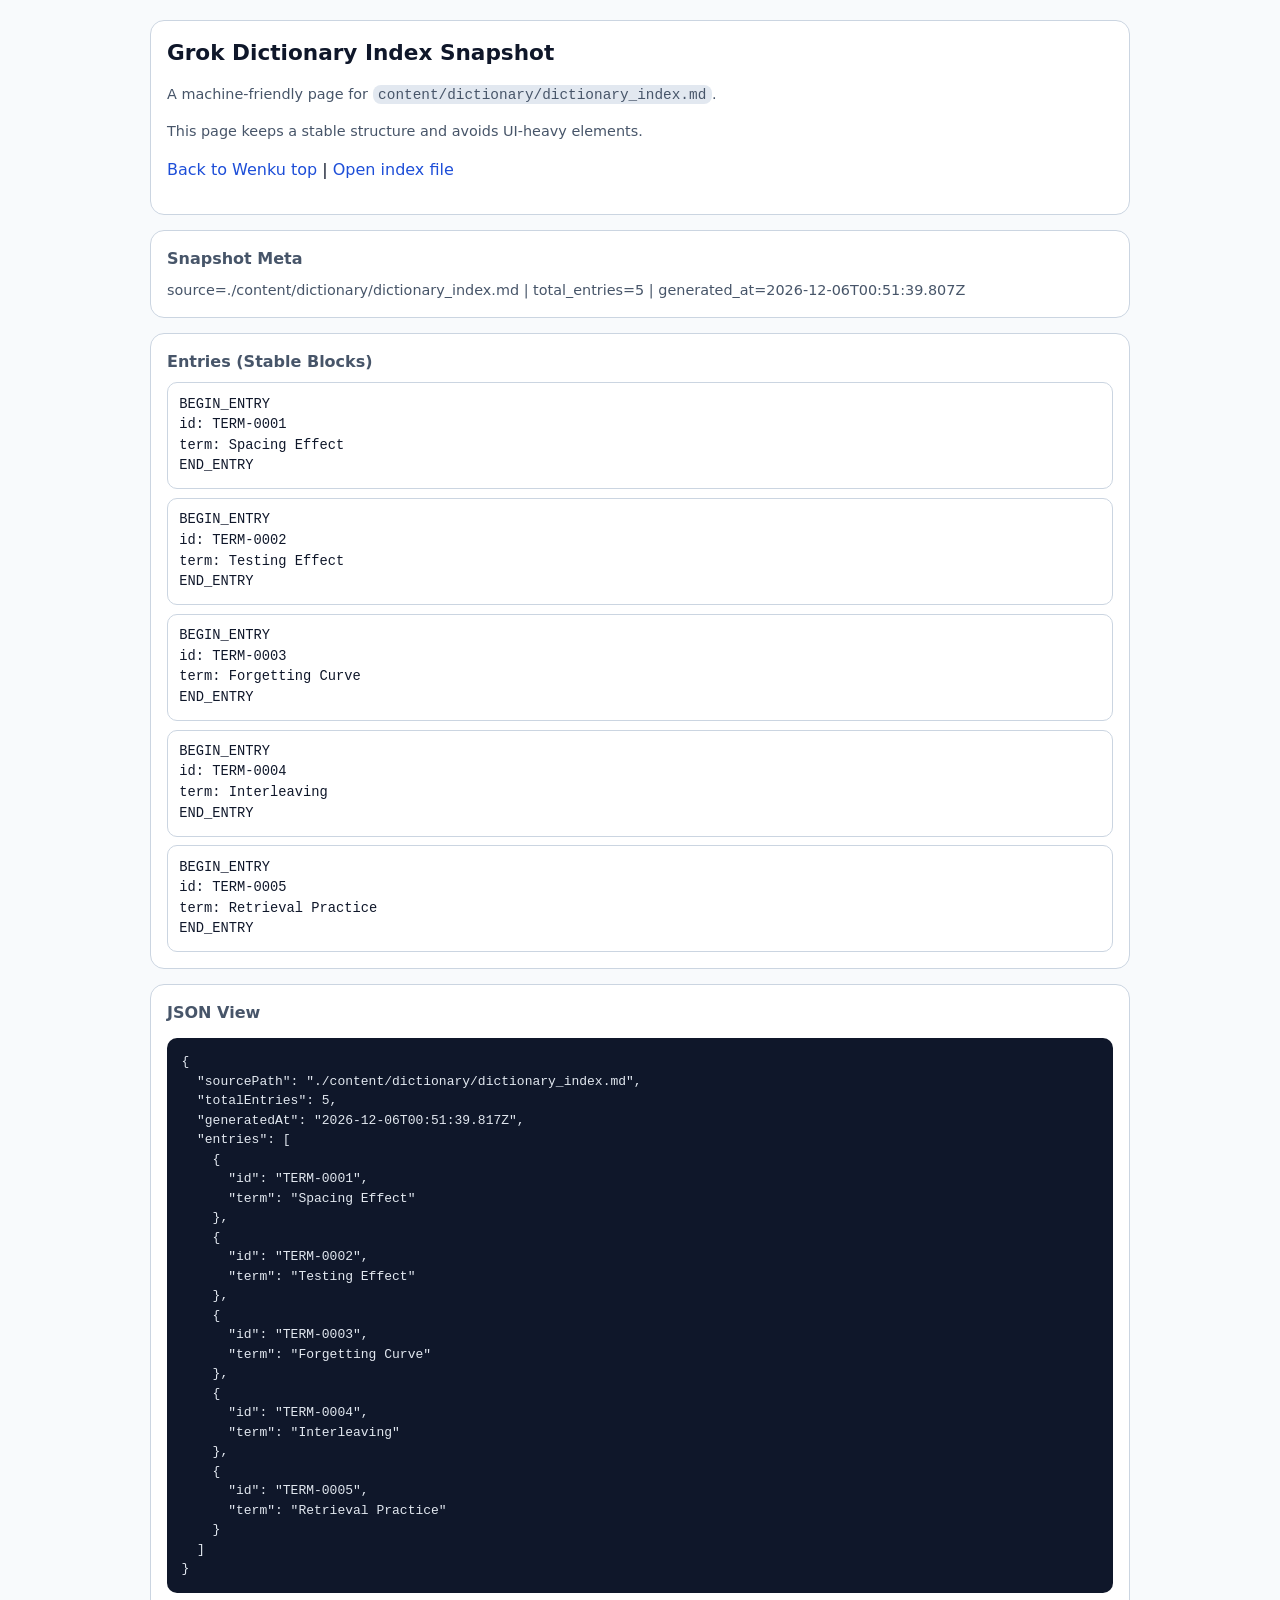
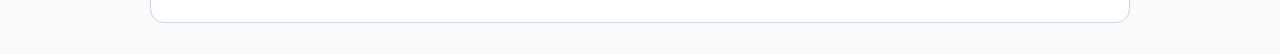
==== grok-dictionary-index.html @ fcc049f3 "feat: add Grok-friendly dictionary index page" ====
<!doctype html>
<html lang="en">
  <head>
    <meta charset="UTF-8" />
    <meta name="viewport" content="width=device-width, initial-scale=1.0" />
    <title>Grok Dictionary Index</title>
    <style>
      :root {
        --bg: #f8fafc;
        --surface: #ffffff;
        --text: #0f172a;
        --muted: #475569;
        --border: #cbd5e1;
        --accent: #1d4ed8;
      }
      body {
        margin: 0;
        background: var(--bg);
        color: var(--text);
        font-family: Inter, system-ui, -apple-system, Segoe UI, Roboto, sans-serif;
        line-height: 1.5;
      }
      main {
        width: min(980px, 94vw);
        margin: 1.25rem auto 2rem;
      }
      .card {
        background: var(--surface);
        border: 1px solid var(--border);
        border-radius: 14px;
        padding: 1rem;
        margin-top: 0.9rem;
      }
      h1, h2 { margin: 0 0 0.55rem; }
      h1 { font-size: 1.35rem; }
      h2 { font-size: 1rem; color: var(--muted); }
      .muted { color: var(--muted); font-size: 0.9rem; }
      .links a { color: var(--accent); text-decoration: none; }
      .links a:hover { text-decoration: underline; }
      .entry {
        border: 1px solid var(--border);
        border-radius: 10px;
        padding: 0.7rem;
        margin-top: 0.55rem;
        white-space: pre-wrap;
        font-family: ui-monospace, SFMono-Regular, Menlo, Monaco, Consolas, "Liberation Mono", "Courier New", monospace;
        font-size: 0.86rem;
      }
      code {
        background: #e2e8f0;
        border-radius: 8px;
        padding: 0.1rem 0.35rem;
      }
      pre {
        overflow: auto;
        background: #0f172a;
        color: #e2e8f0;
        border-radius: 10px;
        padding: 0.9rem;
      }
    </style>
  </head>
  <body>
    <main>
      <section class="card">
        <h1>Grok Dictionary Index Snapshot</h1>
        <p class="muted">A machine-friendly page for <code>content/dictionary/dictionary_index.md</code>.</p>
        <p class="muted">This page keeps a stable structure and avoids UI-heavy elements.</p>
        <p class="links">
          <a href="./index.html">Back to Wenku top</a> |
          <a href="./content/dictionary/dictionary_index.md">Open index file</a>
        </p>
      </section>

      <section class="card">
        <h2>Snapshot Meta</h2>
        <div id="meta" class="muted">Loading...</div>
      </section>

      <section class="card">
        <h2>Entries (Stable Blocks)</h2>
        <div id="entries"></div>
      </section>

      <section class="card">
        <h2>JSON View</h2>
        <pre id="json">{}</pre>
      </section>
    </main>

    <script>
      async function loadIndex() {
        const sourcePath = './content/dictionary/dictionary_index.md';
        const metaEl = document.getElementById('meta');
        const entriesEl = document.getElementById('entries');
        const jsonEl = document.getElementById('json');

        try {
          const response = await fetch(sourcePath, { cache: 'no-store' });
          if (!response.ok) {
            throw new Error('Failed to load dictionary index markdown.');
          }
          const text = await response.text();
          const lines = text.split(/\r?\n/);

          const entries = lines
            .map((line) => line.trim())
            .filter((line) => line.startsWith('- id:'))
            .map((line) => {
              const match = /^- id:\s*([^|]+)\|\s*term:\s*(.+)$/i.exec(line);
              if (!match) return null;
              return { id: match[1].trim(), term: match[2].trim() };
            })
            .filter(Boolean);

          metaEl.textContent = `source=${sourcePath} | total_entries=${entries.length} | generated_at=${new Date().toISOString()}`;

          if (entries.length === 0) {
            entriesEl.innerHTML = '<p class="muted">No entries detected.</p>';
          } else {
            entriesEl.innerHTML = entries
              .map((entry) => `<div class="entry">BEGIN_ENTRY\nid: ${entry.id}\nterm: ${entry.term}\nEND_ENTRY</div>`)
              .join('');
          }

          jsonEl.textContent = JSON.stringify({
            sourcePath,
            totalEntries: entries.length,
            generatedAt: new Date().toISOString(),
            entries
          }, null, 2);
        } catch (error) {
          metaEl.textContent = `error=${error.message}`;
          entriesEl.innerHTML = '<p class="muted">Could not render entries.</p>';
          jsonEl.textContent = JSON.stringify({ error: error.message }, null, 2);
        }
      }

      loadIndex();
    </script>
  </body>
</html>
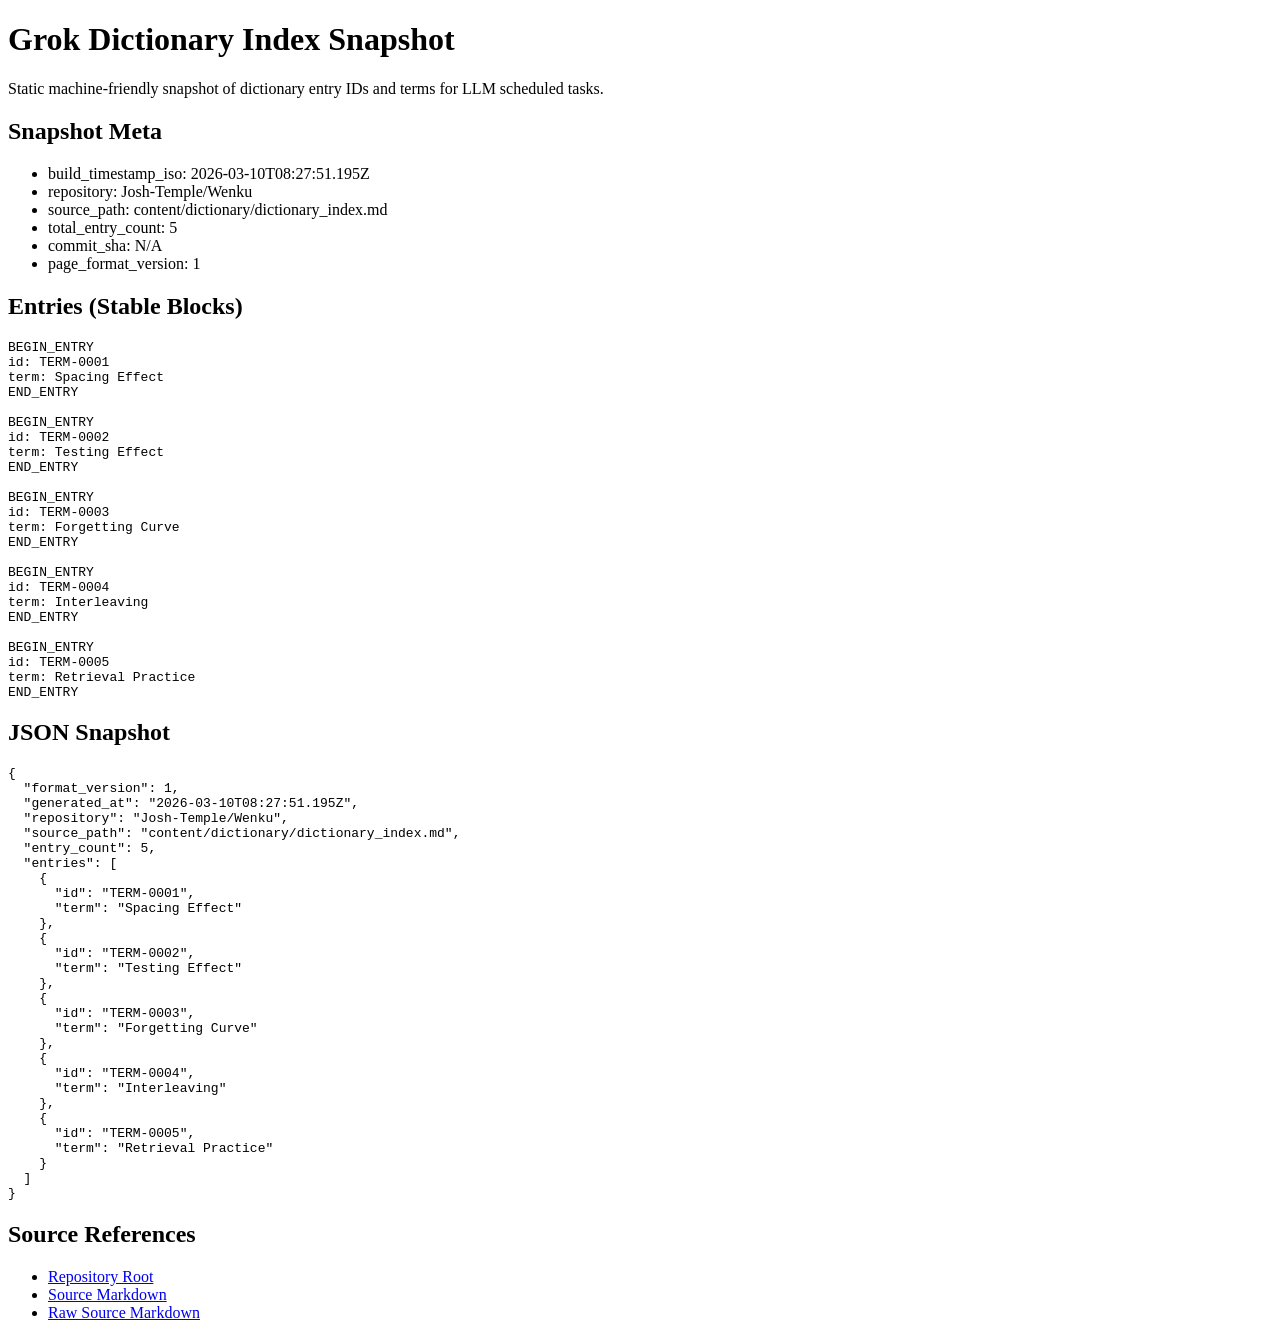
==== commit 3a308cc5: "Generate Grok dictionary snapshot at build time" ====
--- a/grok-dictionary-index.html
+++ b/grok-dictionary-index.html
@@ -3,140 +3,115 @@
   <head>
     <meta charset="UTF-8" />
     <meta name="viewport" content="width=device-width, initial-scale=1.0" />
-    <title>Grok Dictionary Index</title>
-    <style>
-      :root {
-        --bg: #f8fafc;
-        --surface: #ffffff;
-        --text: #0f172a;
-        --muted: #475569;
-        --border: #cbd5e1;
-        --accent: #1d4ed8;
-      }
-      body {
-        margin: 0;
-        background: var(--bg);
-        color: var(--text);
-        font-family: Inter, system-ui, -apple-system, Segoe UI, Roboto, sans-serif;
-        line-height: 1.5;
-      }
-      main {
-        width: min(980px, 94vw);
-        margin: 1.25rem auto 2rem;
-      }
-      .card {
-        background: var(--surface);
-        border: 1px solid var(--border);
-        border-radius: 14px;
-        padding: 1rem;
-        margin-top: 0.9rem;
-      }
-      h1, h2 { margin: 0 0 0.55rem; }
-      h1 { font-size: 1.35rem; }
-      h2 { font-size: 1rem; color: var(--muted); }
-      .muted { color: var(--muted); font-size: 0.9rem; }
-      .links a { color: var(--accent); text-decoration: none; }
-      .links a:hover { text-decoration: underline; }
-      .entry {
-        border: 1px solid var(--border);
-        border-radius: 10px;
-        padding: 0.7rem;
-        margin-top: 0.55rem;
-        white-space: pre-wrap;
-        font-family: ui-monospace, SFMono-Regular, Menlo, Monaco, Consolas, "Liberation Mono", "Courier New", monospace;
-        font-size: 0.86rem;
-      }
-      code {
-        background: #e2e8f0;
-        border-radius: 8px;
-        padding: 0.1rem 0.35rem;
-      }
-      pre {
-        overflow: auto;
-        background: #0f172a;
-        color: #e2e8f0;
-        border-radius: 10px;
-        padding: 0.9rem;
-      }
-    </style>
+    <title>Grok Dictionary Index Snapshot</title>
   </head>
   <body>
     <main>
-      <section class="card">
-        <h1>Grok Dictionary Index Snapshot</h1>
-        <p class="muted">A machine-friendly page for <code>content/dictionary/dictionary_index.md</code>.</p>
-        <p class="muted">This page keeps a stable structure and avoids UI-heavy elements.</p>
-        <p class="links">
-          <a href="./index.html">Back to Wenku top</a> |
-          <a href="./content/dictionary/dictionary_index.md">Open index file</a>
-        </p>
-      </section>
+      <h1>Grok Dictionary Index Snapshot</h1>
+      <p>Static machine-friendly snapshot of dictionary entry IDs and terms for LLM scheduled tasks.</p>
 
-      <section class="card">
-        <h2>Snapshot Meta</h2>
-        <div id="meta" class="muted">Loading...</div>
-      </section>
+      <h2>Snapshot Meta</h2>
+      <ul>
+        <li>build_timestamp_iso: 2026-03-10T08:27:51.195Z</li>
+        <li>repository: Josh-Temple/Wenku</li>
+        <li>source_path: content/dictionary/dictionary_index.md</li>
+        <li>total_entry_count: 5</li>
+        <li>commit_sha: N/A</li>
+        <li>page_format_version: 1</li>
+      </ul>
 
-      <section class="card">
-        <h2>Entries (Stable Blocks)</h2>
-        <div id="entries"></div>
-      </section>
+      <h2>Entries (Stable Blocks)</h2>
+      <pre>BEGIN_ENTRY
+id: TERM-0001
+term: Spacing Effect
+END_ENTRY
 
-      <section class="card">
-        <h2>JSON View</h2>
-        <pre id="json">{}</pre>
-      </section>
+BEGIN_ENTRY
+id: TERM-0002
+term: Testing Effect
+END_ENTRY
+
+BEGIN_ENTRY
+id: TERM-0003
+term: Forgetting Curve
+END_ENTRY
+
+BEGIN_ENTRY
+id: TERM-0004
+term: Interleaving
+END_ENTRY
+
+BEGIN_ENTRY
+id: TERM-0005
+term: Retrieval Practice
+END_ENTRY</pre>
+
+      <h2>JSON Snapshot</h2>
+      <script id="dictionary-index-json" type="application/json">{
+  "format_version": 1,
+  "generated_at": "2026-03-10T08:27:51.195Z",
+  "repository": "Josh-Temple/Wenku",
+  "source_path": "content/dictionary/dictionary_index.md",
+  "entry_count": 5,
+  "entries": [
+    {
+      "id": "TERM-0001",
+      "term": "Spacing Effect"
+    },
+    {
+      "id": "TERM-0002",
+      "term": "Testing Effect"
+    },
+    {
+      "id": "TERM-0003",
+      "term": "Forgetting Curve"
+    },
+    {
+      "id": "TERM-0004",
+      "term": "Interleaving"
+    },
+    {
+      "id": "TERM-0005",
+      "term": "Retrieval Practice"
+    }
+  ]
+}</script>
+      <pre>{
+  "format_version": 1,
+  "generated_at": "2026-03-10T08:27:51.195Z",
+  "repository": "Josh-Temple/Wenku",
+  "source_path": "content/dictionary/dictionary_index.md",
+  "entry_count": 5,
+  "entries": [
+    {
+      "id": "TERM-0001",
+      "term": "Spacing Effect"
+    },
+    {
+      "id": "TERM-0002",
+      "term": "Testing Effect"
+    },
+    {
+      "id": "TERM-0003",
+      "term": "Forgetting Curve"
+    },
+    {
+      "id": "TERM-0004",
+      "term": "Interleaving"
+    },
+    {
+      "id": "TERM-0005",
+      "term": "Retrieval Practice"
+    }
+  ]
+}</pre>
+
+      <h2>Source References</h2>
+      <ul>
+        <li><a href="https://github.com/Josh-Temple/Wenku">Repository Root</a></li>
+        <li><a href="https://github.com/Josh-Temple/Wenku/blob/main/content/dictionary/dictionary_index.md">Source Markdown</a></li>
+        <li><a href="https://raw.githubusercontent.com/Josh-Temple/Wenku/main/content/dictionary/dictionary_index.md">Raw Source Markdown</a></li>
+      </ul>
     </main>
-
-    <script>
-      async function loadIndex() {
-        const sourcePath = './content/dictionary/dictionary_index.md';
-        const metaEl = document.getElementById('meta');
-        const entriesEl = document.getElementById('entries');
-        const jsonEl = document.getElementById('json');
-
-        try {
-          const response = await fetch(sourcePath, { cache: 'no-store' });
-          if (!response.ok) {
-            throw new Error('Failed to load dictionary index markdown.');
-          }
-          const text = await response.text();
-          const lines = text.split(/\r?\n/);
-
-          const entries = lines
-            .map((line) => line.trim())
-            .filter((line) => line.startsWith('- id:'))
-            .map((line) => {
-              const match = /^- id:\s*([^|]+)\|\s*term:\s*(.+)$/i.exec(line);
-              if (!match) return null;
-              return { id: match[1].trim(), term: match[2].trim() };
-            })
-            .filter(Boolean);
-
-          metaEl.textContent = `source=${sourcePath} | total_entries=${entries.length} | generated_at=${new Date().toISOString()}`;
-
-          if (entries.length === 0) {
-            entriesEl.innerHTML = '<p class="muted">No entries detected.</p>';
-          } else {
-            entriesEl.innerHTML = entries
-              .map((entry) => `<div class="entry">BEGIN_ENTRY\nid: ${entry.id}\nterm: ${entry.term}\nEND_ENTRY</div>`)
-              .join('');
-          }
-
-          jsonEl.textContent = JSON.stringify({
-            sourcePath,
-            totalEntries: entries.length,
-            generatedAt: new Date().toISOString(),
-            entries
-          }, null, 2);
-        } catch (error) {
-          metaEl.textContent = `error=${error.message}`;
-          entriesEl.innerHTML = '<p class="muted">Could not render entries.</p>';
-          jsonEl.textContent = JSON.stringify({ error: error.message }, null, 2);
-        }
-      }
-
-      loadIndex();
-    </script>
   </body>
 </html>
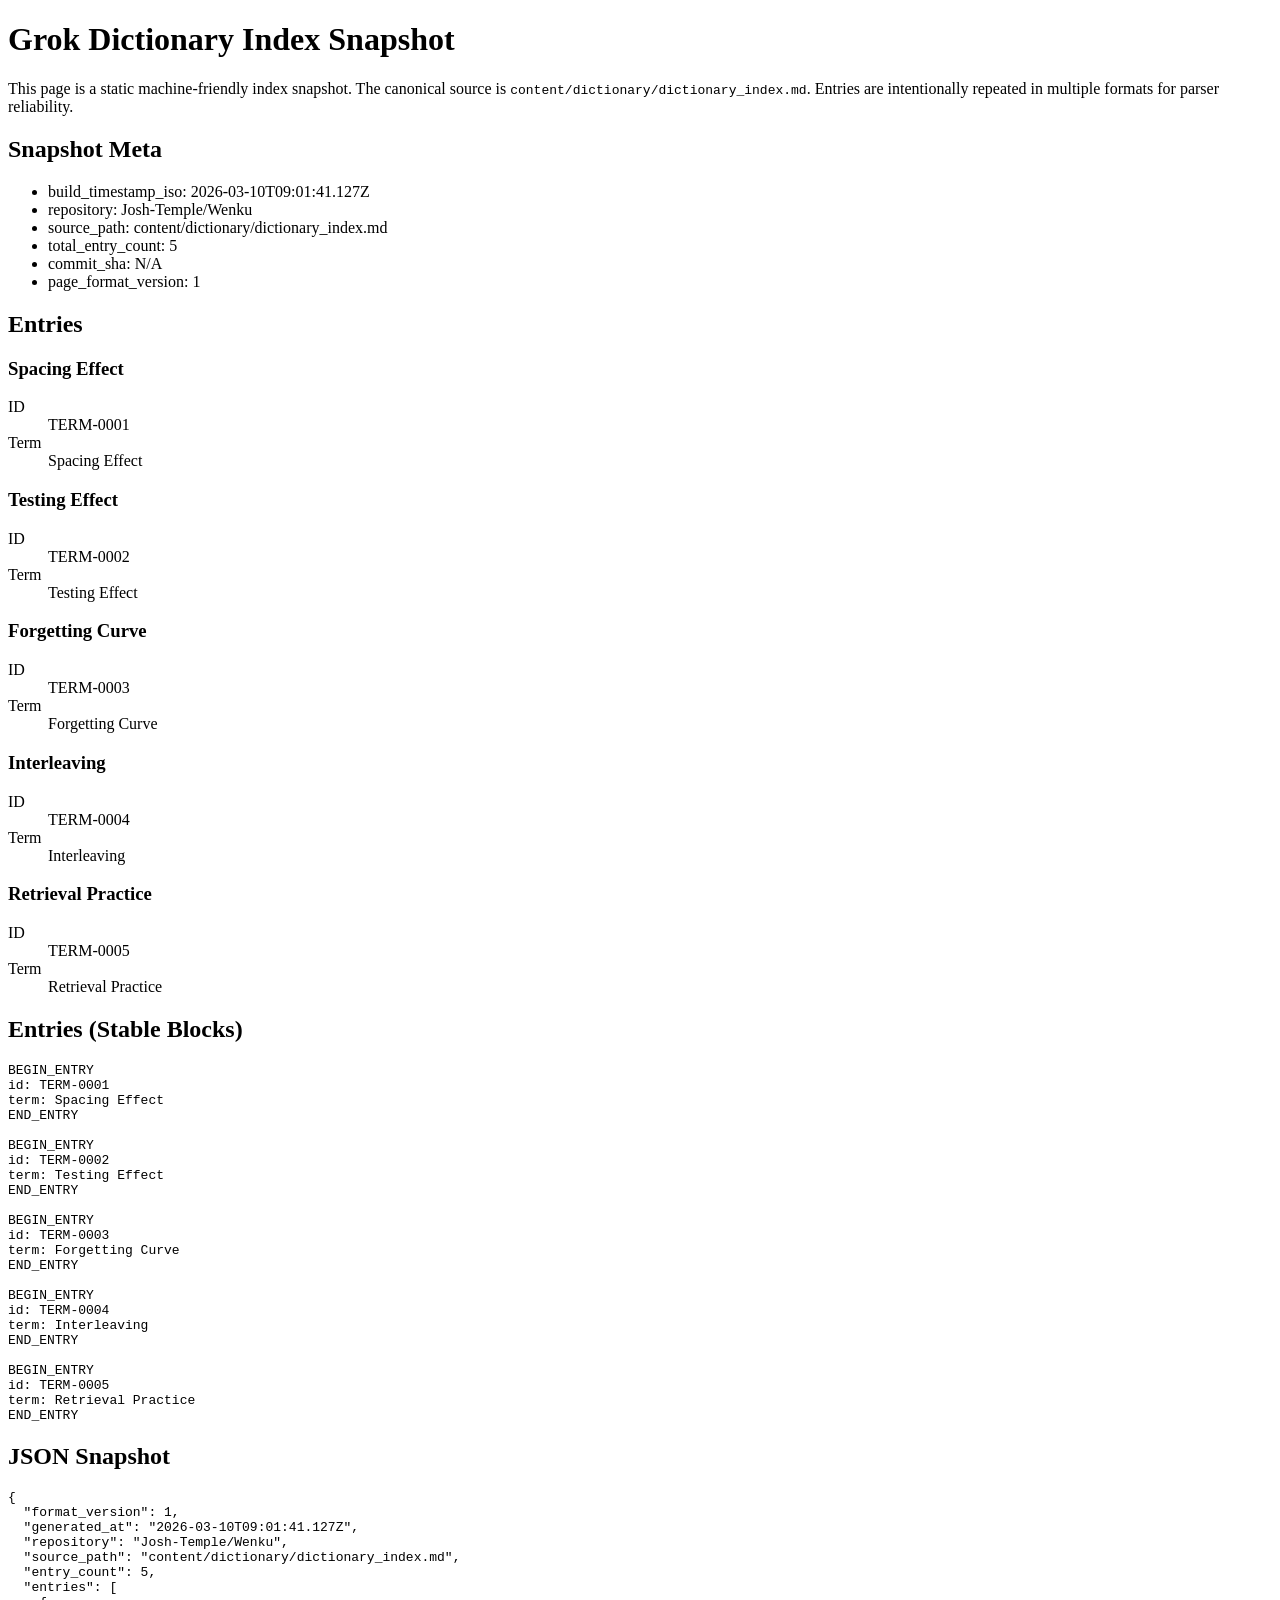
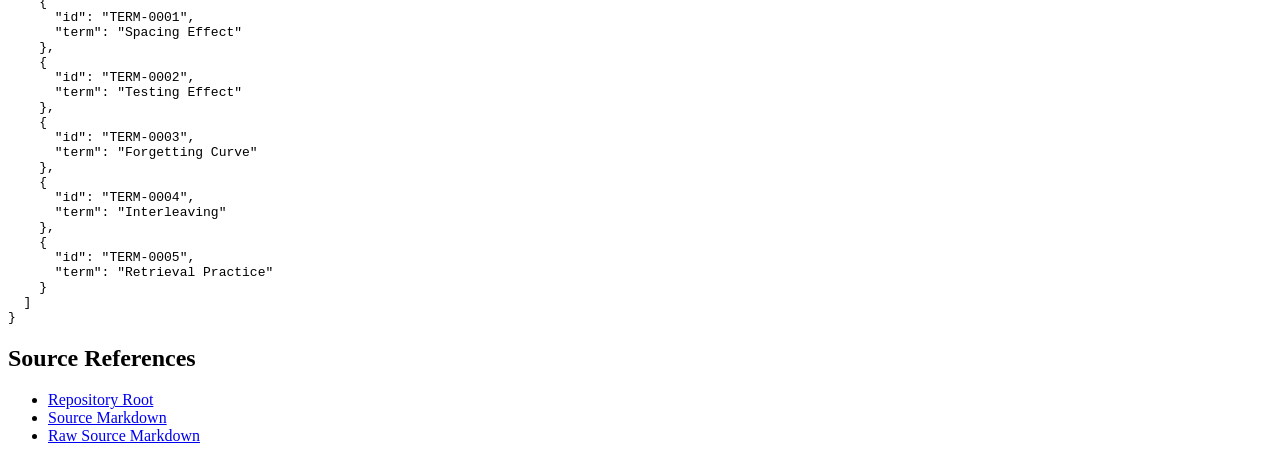
==== commit 5e6843ea: "Strengthen static Grok dictionary snapshot structure" ====
--- a/grok-dictionary-index.html
+++ b/grok-dictionary-index.html
@@ -8,17 +8,66 @@
   <body>
     <main>
       <h1>Grok Dictionary Index Snapshot</h1>
-      <p>Static machine-friendly snapshot of dictionary entry IDs and terms for LLM scheduled tasks.</p>
+      <p>This page is a static machine-friendly index snapshot. The canonical source is <code>content/dictionary/dictionary_index.md</code>. Entries are intentionally repeated in multiple formats for parser reliability.</p>
 
       <h2>Snapshot Meta</h2>
       <ul>
-        <li>build_timestamp_iso: 2026-03-10T08:27:51.195Z</li>
+        <li>build_timestamp_iso: 2026-03-10T09:01:41.127Z</li>
         <li>repository: Josh-Temple/Wenku</li>
         <li>source_path: content/dictionary/dictionary_index.md</li>
         <li>total_entry_count: 5</li>
         <li>commit_sha: N/A</li>
         <li>page_format_version: 1</li>
       </ul>
+
+      <section aria-labelledby="entries-heading">
+        <h2 id="entries-heading">Entries</h2>
+        <article class="entry" data-entry-id="TERM-0001">
+          <h3>Spacing Effect</h3>
+          <dl>
+            <dt>ID</dt>
+            <dd>TERM-0001</dd>
+            <dt>Term</dt>
+            <dd>Spacing Effect</dd>
+          </dl>
+        </article>
+        <article class="entry" data-entry-id="TERM-0002">
+          <h3>Testing Effect</h3>
+          <dl>
+            <dt>ID</dt>
+            <dd>TERM-0002</dd>
+            <dt>Term</dt>
+            <dd>Testing Effect</dd>
+          </dl>
+        </article>
+        <article class="entry" data-entry-id="TERM-0003">
+          <h3>Forgetting Curve</h3>
+          <dl>
+            <dt>ID</dt>
+            <dd>TERM-0003</dd>
+            <dt>Term</dt>
+            <dd>Forgetting Curve</dd>
+          </dl>
+        </article>
+        <article class="entry" data-entry-id="TERM-0004">
+          <h3>Interleaving</h3>
+          <dl>
+            <dt>ID</dt>
+            <dd>TERM-0004</dd>
+            <dt>Term</dt>
+            <dd>Interleaving</dd>
+          </dl>
+        </article>
+        <article class="entry" data-entry-id="TERM-0005">
+          <h3>Retrieval Practice</h3>
+          <dl>
+            <dt>ID</dt>
+            <dd>TERM-0005</dd>
+            <dt>Term</dt>
+            <dd>Retrieval Practice</dd>
+          </dl>
+        </article>
+      </section>
 
       <h2>Entries (Stable Blocks)</h2>
       <pre>BEGIN_ENTRY
@@ -47,9 +96,9 @@
 END_ENTRY</pre>
 
       <h2>JSON Snapshot</h2>
-      <script id="dictionary-index-json" type="application/json">{
+      <script id="dictionary-json" type="application/json">{
   "format_version": 1,
-  "generated_at": "2026-03-10T08:27:51.195Z",
+  "generated_at": "2026-03-10T09:01:41.127Z",
   "repository": "Josh-Temple/Wenku",
   "source_path": "content/dictionary/dictionary_index.md",
   "entry_count": 5,
@@ -76,9 +125,9 @@
     }
   ]
 }</script>
-      <pre>{
+      <pre><code>{
   "format_version": 1,
-  "generated_at": "2026-03-10T08:27:51.195Z",
+  "generated_at": "2026-03-10T09:01:41.127Z",
   "repository": "Josh-Temple/Wenku",
   "source_path": "content/dictionary/dictionary_index.md",
   "entry_count": 5,
@@ -104,7 +153,7 @@
       "term": "Retrieval Practice"
     }
   ]
-}</pre>
+}</code></pre>
 
       <h2>Source References</h2>
       <ul>
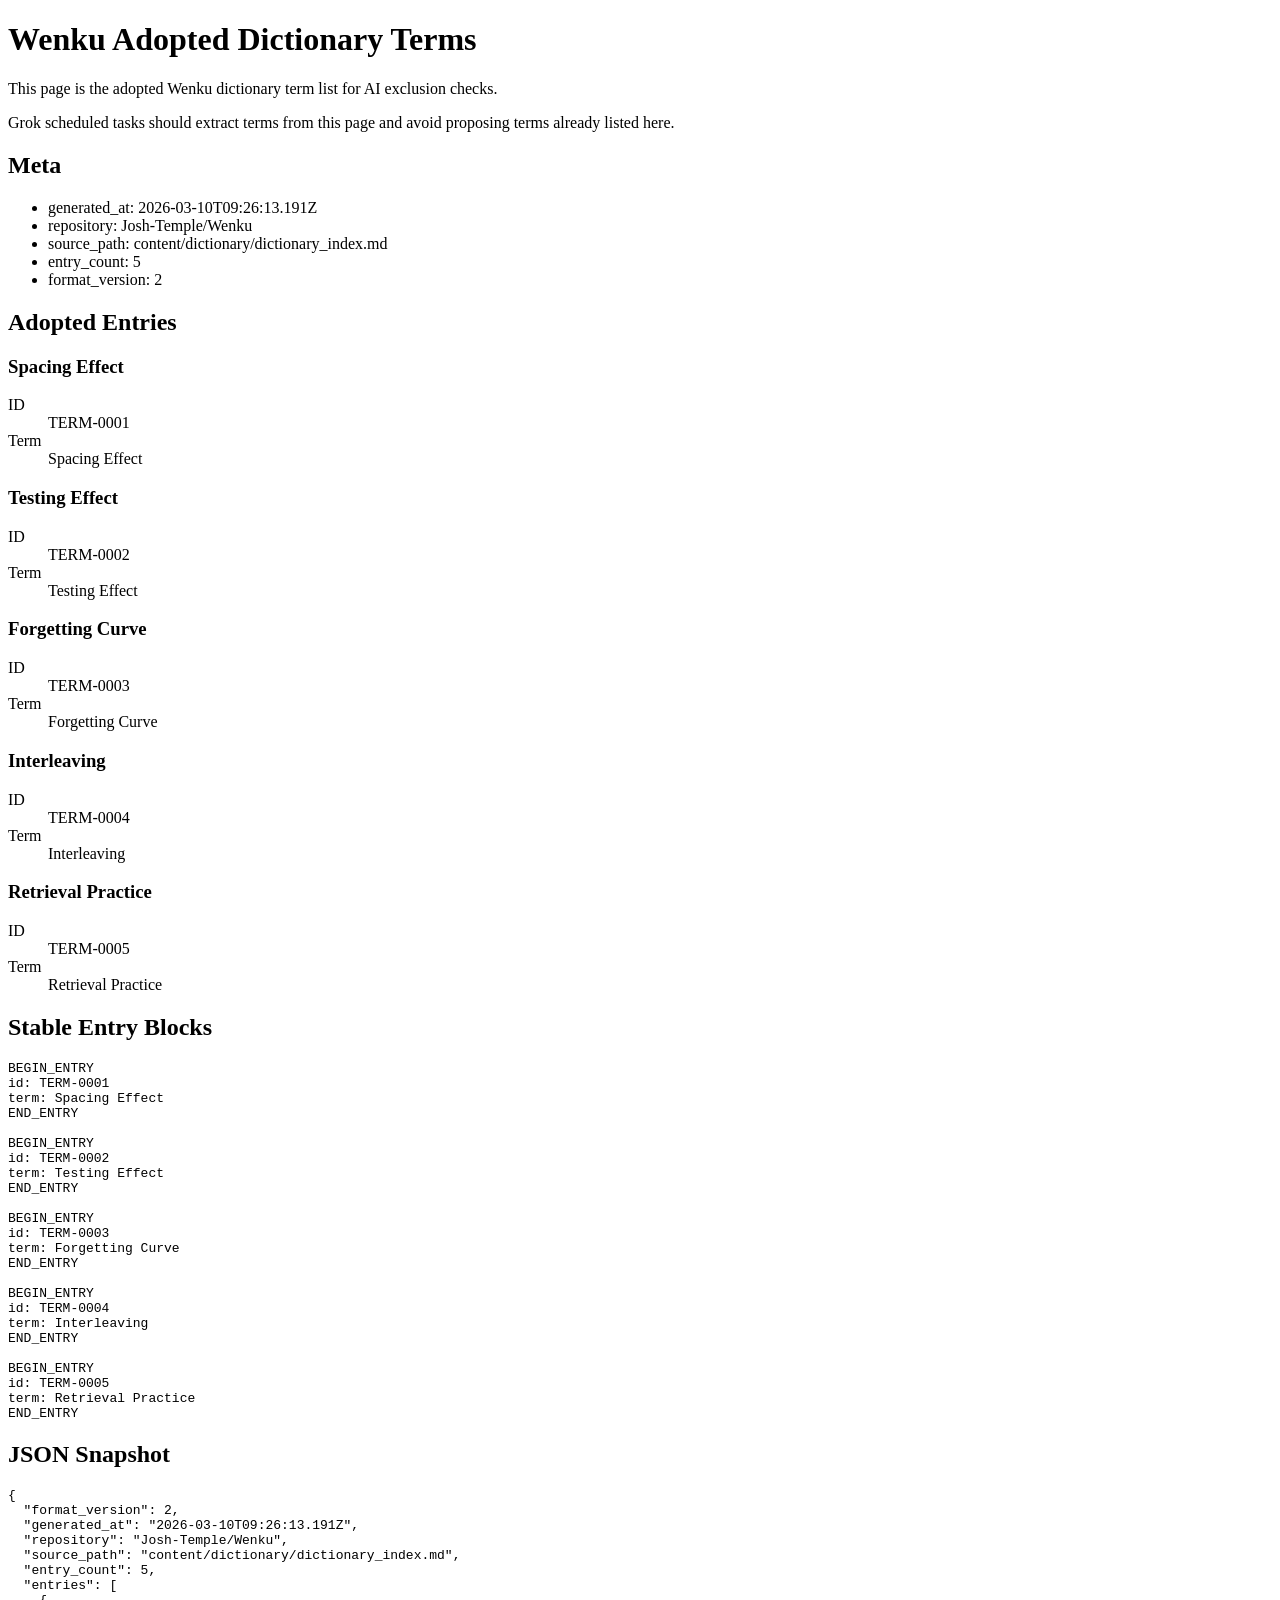
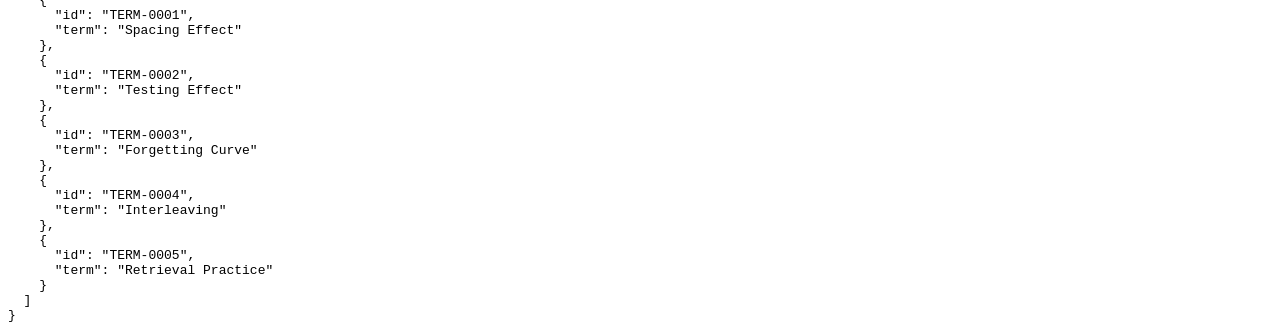
==== commit ea019409: "Simplify Grok dictionary workflow to exclusion-based model" ====
--- a/grok-dictionary-index.html
+++ b/grok-dictionary-index.html
@@ -3,25 +3,25 @@
   <head>
     <meta charset="UTF-8" />
     <meta name="viewport" content="width=device-width, initial-scale=1.0" />
-    <title>Grok Dictionary Index Snapshot</title>
+    <title>Wenku Adopted Dictionary Terms (Grok Exclusion List)</title>
   </head>
   <body>
     <main>
-      <h1>Grok Dictionary Index Snapshot</h1>
-      <p>This page is a static machine-friendly index snapshot. The canonical source is <code>content/dictionary/dictionary_index.md</code>. Entries are intentionally repeated in multiple formats for parser reliability.</p>
+      <h1>Wenku Adopted Dictionary Terms</h1>
+      <p>This page is the adopted Wenku dictionary term list for AI exclusion checks.</p>
+      <p>Grok scheduled tasks should extract terms from this page and avoid proposing terms already listed here.</p>
 
-      <h2>Snapshot Meta</h2>
+      <h2>Meta</h2>
       <ul>
-        <li>build_timestamp_iso: 2026-03-10T09:01:41.127Z</li>
+        <li>generated_at: 2026-03-10T09:26:13.191Z</li>
         <li>repository: Josh-Temple/Wenku</li>
         <li>source_path: content/dictionary/dictionary_index.md</li>
-        <li>total_entry_count: 5</li>
-        <li>commit_sha: N/A</li>
-        <li>page_format_version: 1</li>
+        <li>entry_count: 5</li>
+        <li>format_version: 2</li>
       </ul>
 
       <section aria-labelledby="entries-heading">
-        <h2 id="entries-heading">Entries</h2>
+        <h2 id="entries-heading">Adopted Entries</h2>
         <article class="entry" data-entry-id="TERM-0001">
           <h3>Spacing Effect</h3>
           <dl>
@@ -69,7 +69,7 @@
         </article>
       </section>
 
-      <h2>Entries (Stable Blocks)</h2>
+      <h2>Stable Entry Blocks</h2>
       <pre>BEGIN_ENTRY
 id: TERM-0001
 term: Spacing Effect
@@ -97,8 +97,8 @@
 
       <h2>JSON Snapshot</h2>
       <script id="dictionary-json" type="application/json">{
-  "format_version": 1,
-  "generated_at": "2026-03-10T09:01:41.127Z",
+  "format_version": 2,
+  "generated_at": "2026-03-10T09:26:13.191Z",
   "repository": "Josh-Temple/Wenku",
   "source_path": "content/dictionary/dictionary_index.md",
   "entry_count": 5,
@@ -126,8 +126,8 @@
   ]
 }</script>
       <pre><code>{
-  "format_version": 1,
-  "generated_at": "2026-03-10T09:01:41.127Z",
+  "format_version": 2,
+  "generated_at": "2026-03-10T09:26:13.191Z",
   "repository": "Josh-Temple/Wenku",
   "source_path": "content/dictionary/dictionary_index.md",
   "entry_count": 5,
@@ -154,13 +154,6 @@
     }
   ]
 }</code></pre>
-
-      <h2>Source References</h2>
-      <ul>
-        <li><a href="https://github.com/Josh-Temple/Wenku">Repository Root</a></li>
-        <li><a href="https://github.com/Josh-Temple/Wenku/blob/main/content/dictionary/dictionary_index.md">Source Markdown</a></li>
-        <li><a href="https://raw.githubusercontent.com/Josh-Temple/Wenku/main/content/dictionary/dictionary_index.md">Raw Source Markdown</a></li>
-      </ul>
     </main>
   </body>
 </html>
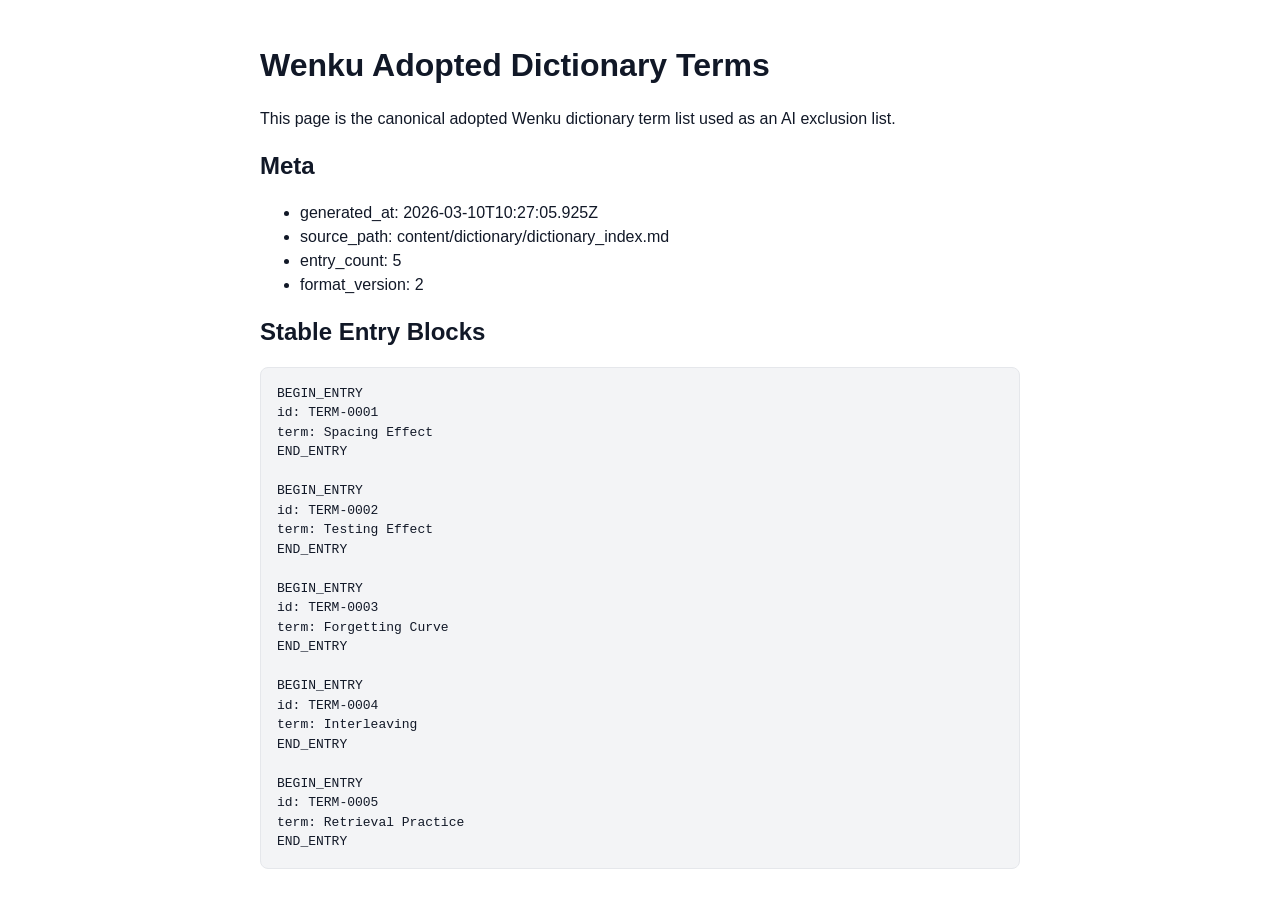
==== commit 2065d6b9: "Simplify Grok dictionary index page output" ====
--- a/grok-dictionary-index.html
+++ b/grok-dictionary-index.html
@@ -4,70 +4,48 @@
     <meta charset="UTF-8" />
     <meta name="viewport" content="width=device-width, initial-scale=1.0" />
     <title>Wenku Adopted Dictionary Terms (Grok Exclusion List)</title>
+    <style>
+      body {
+        margin: 0;
+        font-family: -apple-system, BlinkMacSystemFont, 'Segoe UI', sans-serif;
+        line-height: 1.5;
+        color: #111827;
+        background: #ffffff;
+      }
+      main {
+        max-width: 760px;
+        margin: 0 auto;
+        padding: 1.5rem 1rem 2rem;
+      }
+      h1,
+      h2 {
+        line-height: 1.25;
+      }
+      pre {
+        margin: 0;
+        padding: 1rem;
+        background: #f3f4f6;
+        border: 1px solid #e5e7eb;
+        border-radius: 0.5rem;
+        white-space: pre-wrap;
+      }
+      ul {
+        margin-top: 0.5rem;
+      }
+    </style>
   </head>
   <body>
     <main>
       <h1>Wenku Adopted Dictionary Terms</h1>
-      <p>This page is the adopted Wenku dictionary term list for AI exclusion checks.</p>
-      <p>Grok scheduled tasks should extract terms from this page and avoid proposing terms already listed here.</p>
+      <p>This page is the canonical adopted Wenku dictionary term list used as an AI exclusion list.</p>
 
       <h2>Meta</h2>
       <ul>
-        <li>generated_at: 2026-03-10T09:26:13.191Z</li>
-        <li>repository: Josh-Temple/Wenku</li>
+        <li>generated_at: 2026-03-10T10:27:05.925Z</li>
         <li>source_path: content/dictionary/dictionary_index.md</li>
         <li>entry_count: 5</li>
         <li>format_version: 2</li>
       </ul>
-
-      <section aria-labelledby="entries-heading">
-        <h2 id="entries-heading">Adopted Entries</h2>
-        <article class="entry" data-entry-id="TERM-0001">
-          <h3>Spacing Effect</h3>
-          <dl>
-            <dt>ID</dt>
-            <dd>TERM-0001</dd>
-            <dt>Term</dt>
-            <dd>Spacing Effect</dd>
-          </dl>
-        </article>
-        <article class="entry" data-entry-id="TERM-0002">
-          <h3>Testing Effect</h3>
-          <dl>
-            <dt>ID</dt>
-            <dd>TERM-0002</dd>
-            <dt>Term</dt>
-            <dd>Testing Effect</dd>
-          </dl>
-        </article>
-        <article class="entry" data-entry-id="TERM-0003">
-          <h3>Forgetting Curve</h3>
-          <dl>
-            <dt>ID</dt>
-            <dd>TERM-0003</dd>
-            <dt>Term</dt>
-            <dd>Forgetting Curve</dd>
-          </dl>
-        </article>
-        <article class="entry" data-entry-id="TERM-0004">
-          <h3>Interleaving</h3>
-          <dl>
-            <dt>ID</dt>
-            <dd>TERM-0004</dd>
-            <dt>Term</dt>
-            <dd>Interleaving</dd>
-          </dl>
-        </article>
-        <article class="entry" data-entry-id="TERM-0005">
-          <h3>Retrieval Practice</h3>
-          <dl>
-            <dt>ID</dt>
-            <dd>TERM-0005</dd>
-            <dt>Term</dt>
-            <dd>Retrieval Practice</dd>
-          </dl>
-        </article>
-      </section>
 
       <h2>Stable Entry Blocks</h2>
       <pre>BEGIN_ENTRY
@@ -95,11 +73,9 @@
 term: Retrieval Practice
 END_ENTRY</pre>
 
-      <h2>JSON Snapshot</h2>
       <script id="dictionary-json" type="application/json">{
   "format_version": 2,
-  "generated_at": "2026-03-10T09:26:13.191Z",
-  "repository": "Josh-Temple/Wenku",
+  "generated_at": "2026-03-10T10:27:05.925Z",
   "source_path": "content/dictionary/dictionary_index.md",
   "entry_count": 5,
   "entries": [
@@ -125,35 +101,6 @@
     }
   ]
 }</script>
-      <pre><code>{
-  "format_version": 2,
-  "generated_at": "2026-03-10T09:26:13.191Z",
-  "repository": "Josh-Temple/Wenku",
-  "source_path": "content/dictionary/dictionary_index.md",
-  "entry_count": 5,
-  "entries": [
-    {
-      "id": "TERM-0001",
-      "term": "Spacing Effect"
-    },
-    {
-      "id": "TERM-0002",
-      "term": "Testing Effect"
-    },
-    {
-      "id": "TERM-0003",
-      "term": "Forgetting Curve"
-    },
-    {
-      "id": "TERM-0004",
-      "term": "Interleaving"
-    },
-    {
-      "id": "TERM-0005",
-      "term": "Retrieval Practice"
-    }
-  ]
-}</code></pre>
     </main>
   </body>
 </html>
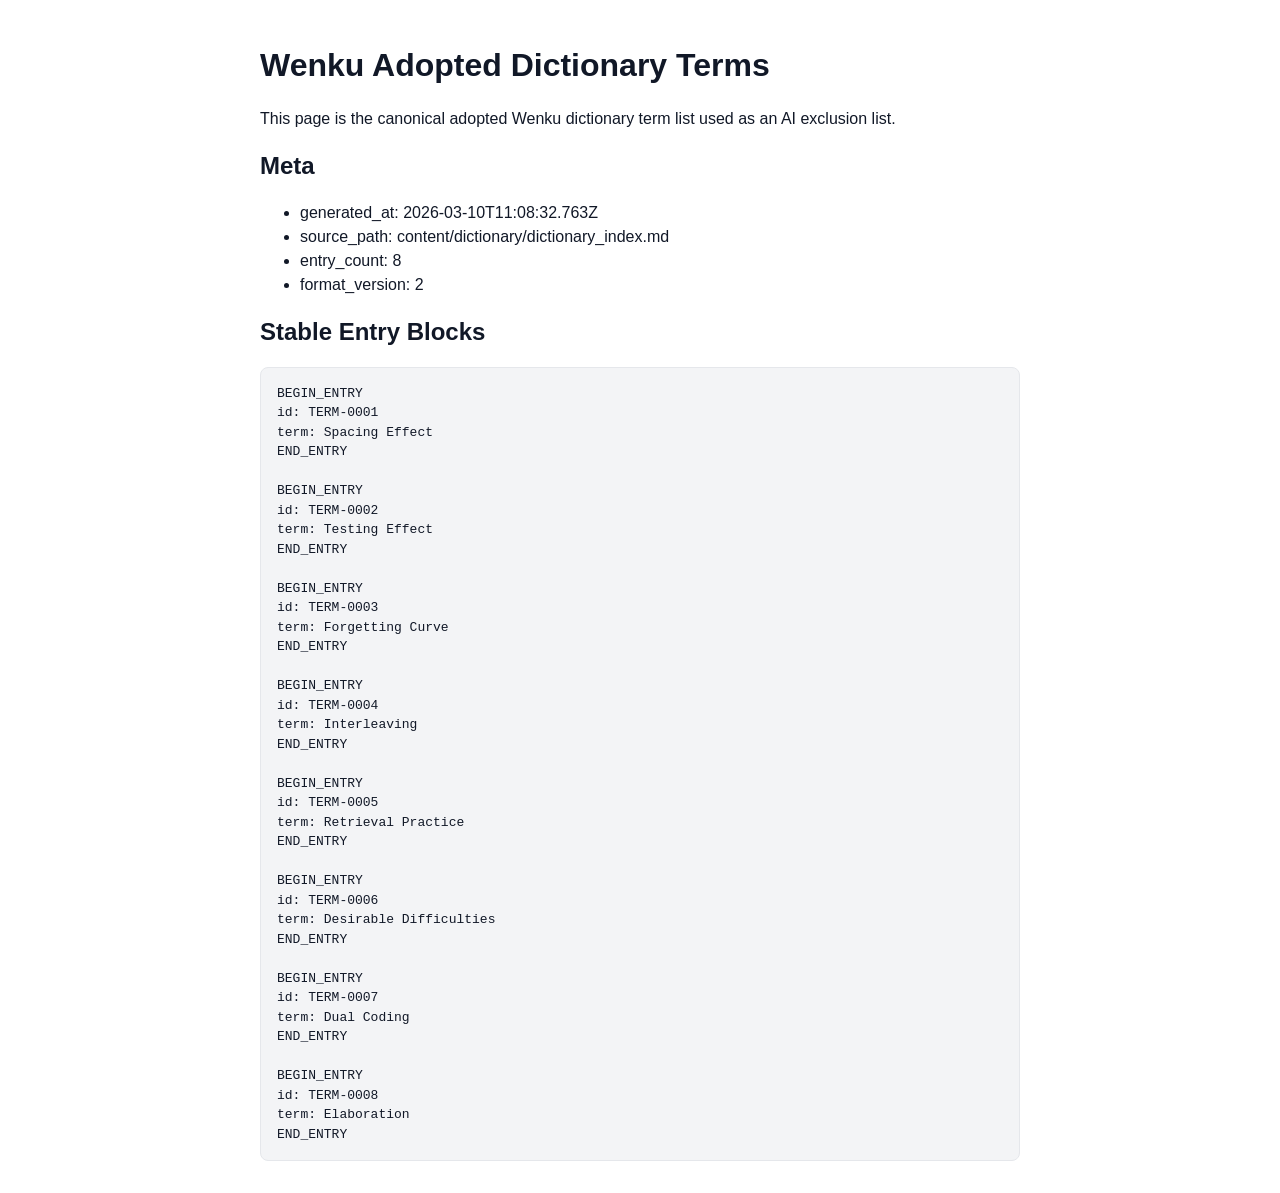
==== commit e1ed6eff: "Add three learning science dictionary entries" ====
--- a/grok-dictionary-index.html
+++ b/grok-dictionary-index.html
@@ -41,9 +41,9 @@
 
       <h2>Meta</h2>
       <ul>
-        <li>generated_at: 2026-03-10T10:27:05.925Z</li>
+        <li>generated_at: 2026-03-10T11:08:32.763Z</li>
         <li>source_path: content/dictionary/dictionary_index.md</li>
-        <li>entry_count: 5</li>
+        <li>entry_count: 8</li>
         <li>format_version: 2</li>
       </ul>
 
@@ -71,13 +71,28 @@
 BEGIN_ENTRY
 id: TERM-0005
 term: Retrieval Practice
+END_ENTRY
+
+BEGIN_ENTRY
+id: TERM-0006
+term: Desirable Difficulties
+END_ENTRY
+
+BEGIN_ENTRY
+id: TERM-0007
+term: Dual Coding
+END_ENTRY
+
+BEGIN_ENTRY
+id: TERM-0008
+term: Elaboration
 END_ENTRY</pre>
 
       <script id="dictionary-json" type="application/json">{
   "format_version": 2,
-  "generated_at": "2026-03-10T10:27:05.925Z",
+  "generated_at": "2026-03-10T11:08:32.763Z",
   "source_path": "content/dictionary/dictionary_index.md",
-  "entry_count": 5,
+  "entry_count": 8,
   "entries": [
     {
       "id": "TERM-0001",
@@ -98,6 +113,18 @@
     {
       "id": "TERM-0005",
       "term": "Retrieval Practice"
+    },
+    {
+      "id": "TERM-0006",
+      "term": "Desirable Difficulties"
+    },
+    {
+      "id": "TERM-0007",
+      "term": "Dual Coding"
+    },
+    {
+      "id": "TERM-0008",
+      "term": "Elaboration"
     }
   ]
 }</script>
